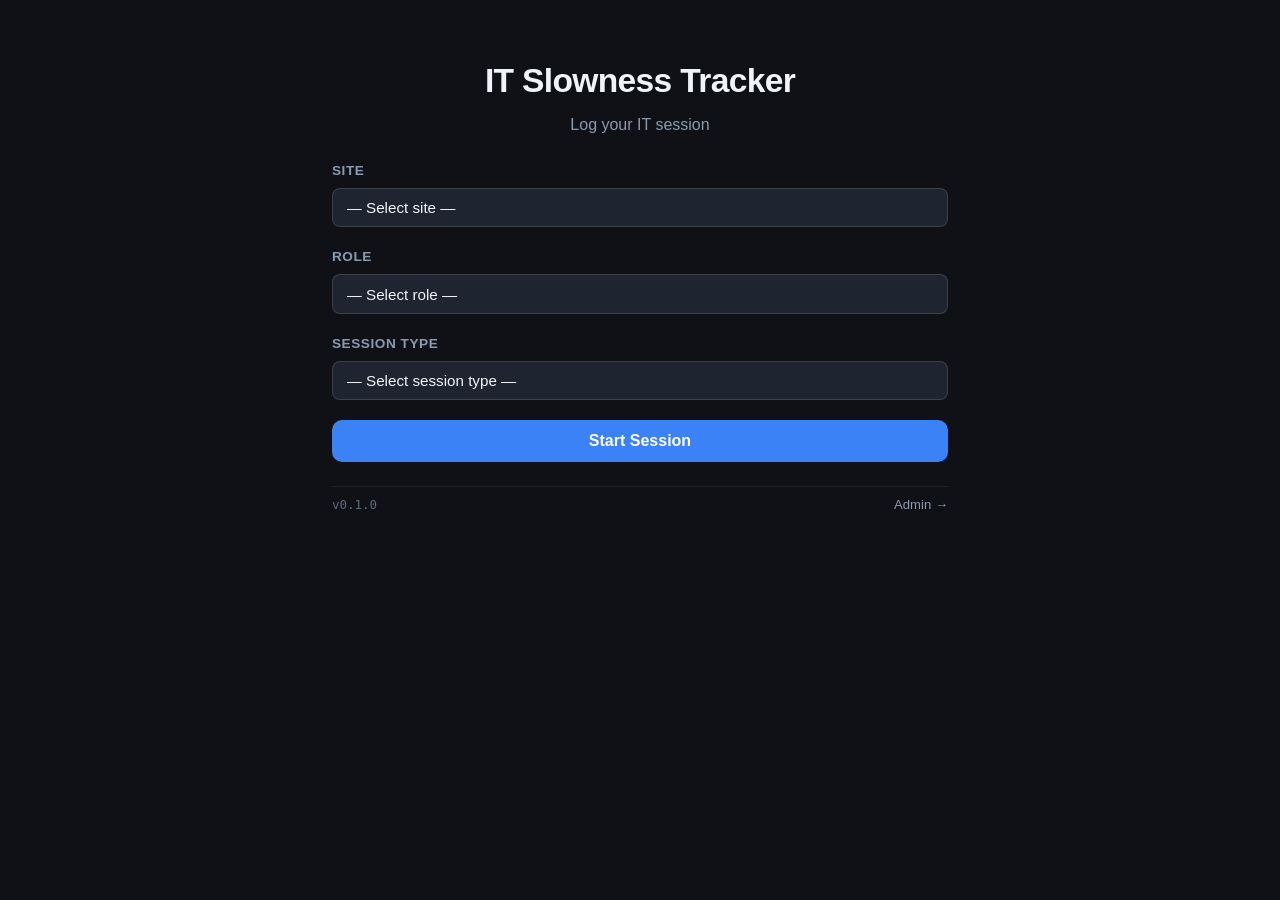
==== index.html @ 5be8dfec "Add IT Slowness Tracker app Copies the full IT Slowness Tracker from medicus-suite (branch claude/pl" ====
<!DOCTYPE html>
<html lang="en">
<head>
  <meta charset="UTF-8">
  <meta name="viewport" content="width=device-width, initial-scale=1.0">
  <title>IT Slowness Tracker</title>
  <meta http-equiv="Content-Security-Policy" content="default-src 'self'; connect-src 'self' https://*.workers.dev https://api.github.com; script-src 'self';">
  <meta name="app-version" content="">
  <link rel="stylesheet" href="app.css">
  <script type="module" src="app.js" defer></script>
</head>
<body data-screen="setup">

  <div id="error-banner" class="error-banner" hidden></div>
  <div id="recovery-banner" class="recovery-banner" hidden>Recovered session from previous page load.</div>

  <!-- ═══════════════════════════════════════════
       SCREEN: SETUP
  ════════════════════════════════════════════ -->
  <section id="screen-setup" class="screen">
    <div class="screen-inner">
      <header class="setup-header">
        <h1>IT Slowness Tracker</h1>
        <p class="subheading">Log your IT session</p>
      </header>

      <form id="form-setup" class="setup-form" novalidate>
        <div class="field-group">
          <label for="sel-site">Site</label>
          <select id="sel-site" required>
            <option value="">— Select site —</option>
          </select>
        </div>

        <div class="field-group">
          <label for="sel-role">Role</label>
          <select id="sel-role" required>
            <option value="">— Select role —</option>
          </select>
        </div>

        <div class="field-group">
          <label for="sel-session-type">Session type</label>
          <select id="sel-session-type" required>
            <option value="">— Select session type —</option>
          </select>
        </div>

        <button type="submit" id="btn-start-session" class="btn btn-primary btn-large">
          Start Session
        </button>
      </form>

      <footer class="setup-footer">
        <span id="version-display" class="version-label"></span>
        <a href="./admin/" class="admin-link">Admin →</a>
      </footer>
    </div>
  </section>

  <!-- ═══════════════════════════════════════════
       SCREEN: ACTIVE
  ════════════════════════════════════════════ -->
  <section id="screen-active" class="screen">
    <div class="screen-inner">

      <div class="active-topbar">
        <span id="info-chip" class="info-chip"></span>
        <button id="btn-edit-session" class="btn btn-ghost btn-small">Edit</button>
      </div>

      <div class="stats-row">
        <span id="stat-incidents" class="stat">0 incidents</span>
        <span class="stat-sep">·</span>
        <span id="stat-total-lost" class="stat">0s lost</span>
      </div>

      <div class="timer-area">
        <button id="btn-toggle-timer" class="idle" type="button">
          <span class="timer-idle-label">▶&nbsp;&nbsp;Press SPACE to start the clock</span>
          <span class="timer-running-label">
            <span id="display-elapsed">00:00.0</span>
            <span class="timer-hint-running">Press SPACE to stop</span>
          </span>
        </button>
        <p class="shortcut-hint">or <kbd>Ctrl</kbd>+<kbd>Shift</kbd>+<kbd>S</kbd></p>
      </div>

      <ol id="incident-list" class="incident-list"></ol>

      <div class="end-session-area">
        <button id="btn-end-session" class="btn btn-warning" type="button" data-hold="true">
          End Session
        </button>
        <p class="hold-hint">Hold for 2 seconds to end</p>
      </div>

    </div>
  </section>

  <!-- ═══════════════════════════════════════════
       SCREEN: SUBMIT
  ════════════════════════════════════════════ -->
  <section id="screen-submit" class="screen">
    <div class="screen-inner">

      <h2 id="submit-heading" class="submit-heading"></h2>

      <div class="table-wrap">
        <table id="incident-table" class="incident-table">
          <thead>
            <tr>
              <th>#</th>
              <th>Time</th>
              <th>Duration</th>
              <th>Note</th>
            </tr>
          </thead>
          <tbody id="incident-table-body"></tbody>
        </table>
      </div>

      <div class="field-group">
        <label for="session-narrative">Additional notes</label>
        <textarea
          id="session-narrative"
          rows="4"
          maxlength="2000"
          placeholder="Optional: anything else? e.g. EMIS labs slow all morning"
        ></textarea>
      </div>

      <button id="btn-submit" class="btn btn-primary btn-large" type="button">
        Submit to central log
      </button>

      <div id="submit-status" class="submit-status" hidden></div>

      <div class="submit-escape-hatch" hidden id="escape-hatch">
        <button id="btn-download-json" class="btn btn-ghost" type="button">
          Download session JSON
        </button>
      </div>

      <button id="btn-new-session" class="btn btn-ghost btn-large" type="button" hidden>
        Start another session
      </button>

    </div>
  </section>

  <!-- ═══════════════════════════════════════════
       NOTE DIALOG
  ════════════════════════════════════════════ -->
  <dialog id="note-dialog" class="note-dialog">
    <form method="dialog" class="note-dialog-inner">
      <h3 class="dialog-title">Add note to incident</h3>
      <textarea
        id="note-input"
        rows="3"
        maxlength="500"
        placeholder="e.g. EMIS froze on patient summary screen"
      ></textarea>
      <div class="dialog-actions">
        <button type="button" id="btn-note-confirm" class="btn btn-primary">Save note</button>
        <button type="button" id="btn-note-cancel" class="btn btn-ghost">Cancel</button>
      </div>
    </form>
  </dialog>

</body>
</html>
---- app.css ----
/* ─── Design tokens ──────────────────────────────────────────────────── */
:root {
  --bg:        #0f1117;
  --bg-elev:   #161b24;
  --bg-mid:    #1e2530;
  --border:    rgba(255,255,255,0.07);
  --border-hi: rgba(255,255,255,0.13);
  --text-1: #f0f4f8;
  --text-2: #c8d3dd;
  --text-3: #8a9bb0;
  --text-4: #5a6a7e;
  --accent:  #3b82f6;
  --red:     #f87171;
  --amber:   #fbbf24;
  --green:   #4ade80;
  --sans:    -apple-system, BlinkMacSystemFont, 'Segoe UI', sans-serif;
  --mono:    'SF Mono', 'Fira Code', 'Cascadia Code', monospace;
}

/* ─── Reset / base ───────────────────────────────────────────────────── */
*, *::before, *::after {
  box-sizing: border-box;
  margin: 0;
  padding: 0;
}

html {
  font-size: 16px;
  background: var(--bg);
  color: var(--text-1);
}

body {
  font-family: var(--sans);
  min-height: 100dvh;
  background: var(--bg);
  color: var(--text-1);
  line-height: 1.5;
}

/* ─── Screen visibility ──────────────────────────────────────────────── */
body[data-screen="setup"] #screen-active,
body[data-screen="setup"] #screen-submit {
  display: none;
}

body[data-screen="active"] #screen-setup,
body[data-screen="active"] #screen-submit {
  display: none;
}

body[data-screen="submit"] #screen-setup,
body[data-screen="submit"] #screen-active {
  display: none;
}

/* ─── Screens ────────────────────────────────────────────────────────── */
.screen {
  min-height: 100dvh;
  overflow-y: auto;
  display: flex;
  flex-direction: column;
}

.screen-inner {
  width: 100%;
  max-width: 680px;
  margin: 0 auto;
  padding: 2rem 1.25rem 3rem;
  display: flex;
  flex-direction: column;
  gap: 1.5rem;
}

/* ─── Banners ────────────────────────────────────────────────────────── */
.error-banner {
  background: color-mix(in srgb, var(--red) 15%, transparent);
  border-bottom: 2px solid var(--red);
  color: var(--red);
  padding: 0.75rem 1.25rem;
  font-size: 0.9rem;
  text-align: center;
}

.recovery-banner {
  background: color-mix(in srgb, var(--amber) 12%, transparent);
  border-bottom: 2px solid var(--amber);
  color: var(--amber);
  padding: 0.75rem 1.25rem;
  font-size: 0.9rem;
  text-align: center;
}

/* ─── Setup screen ───────────────────────────────────────────────────── */
.setup-header {
  text-align: center;
  padding-top: 1rem;
}

.setup-header h1 {
  font-size: 1.75rem;
  font-weight: 700;
  color: var(--text-1);
  letter-spacing: -0.02em;
}

.subheading {
  margin-top: 0.4rem;
  color: var(--text-3);
  font-size: 1rem;
}

.setup-form {
  display: flex;
  flex-direction: column;
  gap: 1.25rem;
}

.field-group {
  display: flex;
  flex-direction: column;
  gap: 0.4rem;
}

.field-group label {
  font-size: 0.85rem;
  font-weight: 600;
  color: var(--text-3);
  text-transform: uppercase;
  letter-spacing: 0.04em;
}

select,
textarea,
input {
  width: 100%;
  background: var(--bg-mid);
  color: var(--text-1);
  border: 1px solid var(--border-hi);
  border-radius: 8px;
  padding: 0.65rem 0.85rem;
  font-family: var(--sans);
  font-size: 0.95rem;
  appearance: none;
  -webkit-appearance: none;
  transition: border-color 0.15s, box-shadow 0.15s;
  outline: none;
}

select {
  background-image: url("data:image/svg+xml,%3Csvg xmlns='http://www.w3.org/2000/svg' width='12' height='8' viewBox='0 0 12 8'%3E%3Cpath d='M1 1l5 5 5-5' stroke='%238a9bb0' stroke-width='1.5' fill='none' stroke-linecap='round' stroke-linejoin='round'/%3E%3C/svg%3E");
  background-repeat: no-repeat;
  background-position: right 0.85rem center;
  padding-right: 2.25rem;
  cursor: pointer;
}

select:focus,
textarea:focus,
input:focus {
  border-color: var(--accent);
  box-shadow: 0 0 0 3px color-mix(in srgb, var(--accent) 20%, transparent);
}

select option {
  background: var(--bg-mid);
  color: var(--text-1);
}

textarea {
  resize: vertical;
  min-height: 90px;
  line-height: 1.55;
}

.setup-footer {
  display: flex;
  align-items: center;
  justify-content: space-between;
  padding-top: 0.5rem;
  border-top: 1px solid var(--border);
}

.version-label {
  font-size: 0.78rem;
  color: var(--text-4);
  font-family: var(--mono);
}

.admin-link {
  font-size: 0.82rem;
  color: var(--text-3);
  text-decoration: none;
  transition: color 0.15s;
}

.admin-link:hover {
  color: var(--accent);
}

/* ─── Buttons ────────────────────────────────────────────────────────── */
.btn {
  display: inline-flex;
  align-items: center;
  justify-content: center;
  gap: 0.4rem;
  border: none;
  border-radius: 8px;
  font-family: var(--sans);
  font-size: 0.9rem;
  font-weight: 600;
  cursor: pointer;
  padding: 0.55rem 1.1rem;
  transition: opacity 0.15s, background 0.15s, transform 0.1s;
  text-decoration: none;
  white-space: nowrap;
}

.btn:active {
  transform: scale(0.97);
}

.btn:disabled {
  opacity: 0.45;
  cursor: not-allowed;
  transform: none;
}

.btn-primary {
  background: var(--accent);
  color: #fff;
}

.btn-primary:hover:not(:disabled) {
  opacity: 0.88;
}

.btn-ghost {
  background: transparent;
  color: var(--text-2);
  border: 1px solid var(--border-hi);
}

.btn-ghost:hover:not(:disabled) {
  background: var(--bg-mid);
  color: var(--text-1);
  border-color: rgba(255,255,255,0.22);
}

.btn-warning {
  background: var(--amber);
  color: #000;
  font-weight: 700;
}

.btn-warning:hover:not(:disabled) {
  opacity: 0.88;
}

.btn-large {
  padding: 0.75rem 1.5rem;
  font-size: 1rem;
  border-radius: 10px;
}

.btn-small {
  padding: 0.3rem 0.7rem;
  font-size: 0.8rem;
  border-radius: 6px;
}

/* ─── Active screen ──────────────────────────────────────────────────── */
.active-topbar {
  display: flex;
  align-items: center;
  justify-content: space-between;
  gap: 0.75rem;
  padding: 0.6rem 0.85rem;
  background: var(--bg-elev);
  border: 1px solid var(--border);
  border-radius: 10px;
}

.info-chip {
  font-size: 0.85rem;
  color: var(--text-2);
  font-weight: 500;
  overflow: hidden;
  text-overflow: ellipsis;
  white-space: nowrap;
}

.stats-row {
  display: flex;
  align-items: center;
  gap: 0.6rem;
  padding: 0.5rem 0.85rem;
  background: var(--bg-mid);
  border-radius: 8px;
}

.stat {
  font-size: 0.9rem;
  font-weight: 600;
  color: var(--text-2);
}

.stat-sep {
  color: var(--text-4);
}

/* ─── Timer button ───────────────────────────────────────────────────── */
@keyframes pulse {
  0%   { transform: scale(1); }
  50%  { transform: scale(1.018); }
  100% { transform: scale(1); }
}

.timer-area {
  display: flex;
  flex-direction: column;
  align-items: center;
  gap: 0.75rem;
}

#btn-toggle-timer {
  width: 100%;
  min-height: 80px;
  font-size: 1.4rem;
  font-weight: 700;
  border-radius: 14px;
  border: none;
  cursor: pointer;
  display: flex;
  flex-direction: column;
  align-items: center;
  justify-content: center;
  gap: 0.3rem;
  transition: background 0.2s, box-shadow 0.2s;
  user-select: none;
  -webkit-user-select: none;
}

#btn-toggle-timer:active {
  transform: scale(0.98);
}

#btn-toggle-timer.idle {
  background: var(--green);
  color: #000;
  box-shadow: 0 4px 24px color-mix(in srgb, var(--green) 25%, transparent);
}

#btn-toggle-timer.idle:hover {
  box-shadow: 0 4px 32px color-mix(in srgb, var(--green) 40%, transparent);
}

#btn-toggle-timer.running {
  background: var(--red);
  color: #fff;
  animation: pulse 1.2s ease-in-out infinite;
  box-shadow: 0 4px 28px color-mix(in srgb, var(--red) 35%, transparent);
}

.timer-idle-label,
.timer-running-label {
  display: none;
  flex-direction: column;
  align-items: center;
  gap: 0.2rem;
}

#btn-toggle-timer.idle .timer-idle-label {
  display: flex;
}

#btn-toggle-timer.running .timer-running-label {
  display: flex;
}

#display-elapsed {
  font-family: var(--mono);
  font-variant-numeric: tabular-nums;
  font-size: 2rem;
  font-weight: 700;
  line-height: 1.1;
}

.timer-hint-running {
  font-size: 0.85rem;
  font-weight: 500;
  opacity: 0.8;
}

.shortcut-hint {
  font-size: 0.8rem;
  color: var(--text-4);
  text-align: center;
}

.shortcut-hint kbd {
  display: inline-block;
  background: var(--bg-mid);
  border: 1px solid var(--border-hi);
  border-radius: 4px;
  padding: 0.05rem 0.35rem;
  font-family: var(--mono);
  font-size: 0.75rem;
  color: var(--text-3);
}

/* ─── Incident list ──────────────────────────────────────────────────── */
.incident-list {
  list-style: none;
  display: flex;
  flex-direction: column;
  gap: 0.6rem;
  padding: 0;
}

.incident-list:empty::after {
  content: 'No incidents recorded yet.';
  display: block;
  text-align: center;
  color: var(--text-4);
  font-size: 0.875rem;
  padding: 1rem 0;
}

.incident-list li {
  background: var(--bg-elev);
  border: 1px solid var(--border);
  border-radius: 10px;
  padding: 0.75rem 1rem;
  display: flex;
  flex-direction: column;
  gap: 0.35rem;
  transition: border-color 0.15s;
}

.incident-list li:hover {
  border-color: var(--border-hi);
}

.incident-meta {
  display: flex;
  align-items: center;
  justify-content: space-between;
  gap: 0.5rem;
  flex-wrap: wrap;
}

.incident-label {
  font-size: 0.9rem;
  font-weight: 600;
  color: var(--text-1);
  font-family: var(--mono);
}

.incident-duration {
  font-size: 0.85rem;
  color: var(--red);
  font-weight: 600;
  font-family: var(--mono);
}

.incident-time {
  font-size: 0.8rem;
  color: var(--text-4);
  font-family: var(--mono);
}

.incident-note {
  font-size: 0.82rem;
  color: var(--text-3);
  font-style: italic;
  overflow: hidden;
  display: -webkit-box;
  -webkit-line-clamp: 2;
  -webkit-box-orient: vertical;
}

/* ─── End session area ───────────────────────────────────────────────── */
.end-session-area {
  display: flex;
  flex-direction: column;
  align-items: center;
  gap: 0.4rem;
  padding-top: 0.5rem;
}

#btn-end-session {
  width: 100%;
  max-width: 320px;
}

.hold-hint {
  font-size: 0.78rem;
  color: var(--text-4);
}

/* ─── Submit screen ──────────────────────────────────────────────────── */
.submit-heading {
  font-size: 1.35rem;
  font-weight: 700;
  color: var(--text-1);
}

.table-wrap {
  overflow-x: auto;
  border-radius: 10px;
  border: 1px solid var(--border);
}

.incident-table {
  width: 100%;
  border-collapse: collapse;
  font-size: 0.875rem;
}

.incident-table th {
  background: var(--bg-mid);
  color: var(--text-3);
  font-size: 0.78rem;
  font-weight: 600;
  text-transform: uppercase;
  letter-spacing: 0.04em;
  padding: 0.65rem 0.85rem;
  text-align: left;
  border-bottom: 1px solid var(--border-hi);
}

.incident-table td {
  padding: 0.65rem 0.85rem;
  color: var(--text-2);
  border-bottom: 1px solid var(--border);
  vertical-align: top;
}

.incident-table tbody tr:last-child td {
  border-bottom: none;
}

.incident-table tbody tr:nth-child(even) td {
  background: color-mix(in srgb, var(--bg-mid) 40%, transparent);
}

.incident-table td:first-child {
  font-family: var(--mono);
  font-size: 0.8rem;
  color: var(--text-4);
  white-space: nowrap;
}

.incident-table td:nth-child(2),
.incident-table td:nth-child(3) {
  font-family: var(--mono);
  white-space: nowrap;
}

.incident-table td:nth-child(3) {
  color: var(--red);
  font-weight: 600;
}

.incident-table td:nth-child(4) {
  font-size: 0.82rem;
  color: var(--text-3);
  max-width: 240px;
}

.submit-status {
  padding: 0.9rem 1rem;
  border-radius: 8px;
  font-size: 0.9rem;
  font-weight: 500;
}

.submit-status.success {
  background: color-mix(in srgb, var(--green) 12%, transparent);
  border: 1px solid color-mix(in srgb, var(--green) 35%, transparent);
  color: var(--green);
}

.submit-status.error {
  background: color-mix(in srgb, var(--red) 12%, transparent);
  border: 1px solid color-mix(in srgb, var(--red) 35%, transparent);
  color: var(--red);
}

.submit-status.queued {
  background: color-mix(in srgb, var(--amber) 12%, transparent);
  border: 1px solid color-mix(in srgb, var(--amber) 35%, transparent);
  color: var(--amber);
}

.submit-escape-hatch {
  display: flex;
  justify-content: center;
}

/* ─── Note dialog ────────────────────────────────────────────────────── */
#note-dialog {
  background: var(--bg-elev);
  border: 1px solid var(--border-hi);
  border-radius: 14px;
  padding: 0;
  color: var(--text-1);
  max-width: 480px;
  width: calc(100vw - 2rem);
  box-shadow: 0 20px 60px rgba(0,0,0,0.5);
}

#note-dialog::backdrop {
  background: rgba(0,0,0,0.65);
  backdrop-filter: blur(2px);
}

.note-dialog-inner {
  padding: 1.5rem;
  display: flex;
  flex-direction: column;
  gap: 1rem;
}

.dialog-title {
  font-size: 1.05rem;
  font-weight: 700;
  color: var(--text-1);
}

.dialog-actions {
  display: flex;
  gap: 0.75rem;
  justify-content: flex-end;
}

/* ─── Utilities ──────────────────────────────────────────────────────── */
[hidden] {
  display: none !important;
}

/* ─── Responsive ─────────────────────────────────────────────────────── */
@media (min-width: 600px) {
  .screen-inner {
    padding: 2.5rem 2rem 4rem;
  }

  .setup-header h1 {
    font-size: 2.1rem;
  }

  #btn-toggle-timer {
    min-height: 96px;
  }
}

@media (max-width: 420px) {
  .active-topbar {
    flex-wrap: wrap;
  }

  #display-elapsed {
    font-size: 1.6rem;
  }

  #btn-toggle-timer {
    font-size: 1.15rem;
  }
}
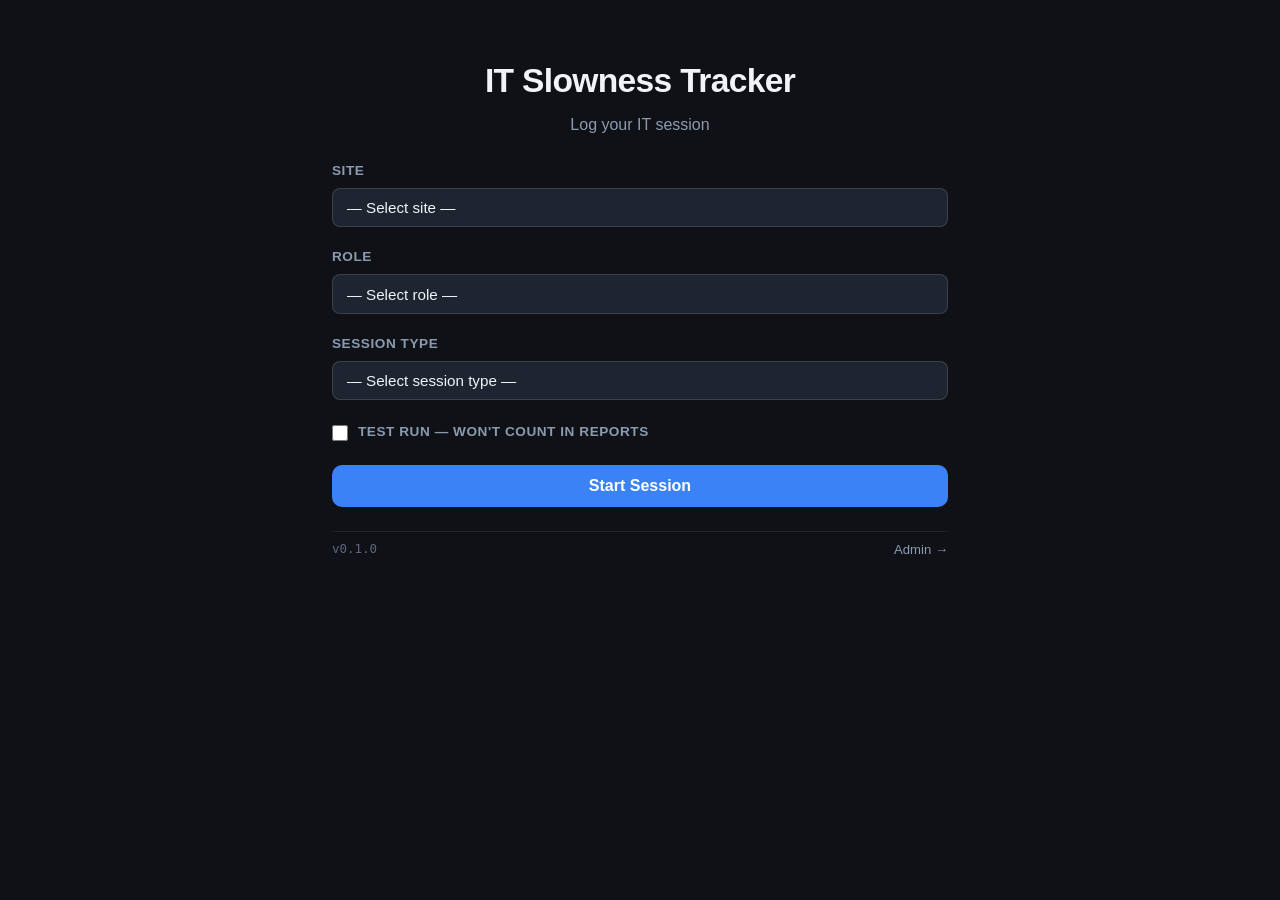
==== commit 433bc43a: "Add sessions viewer, test-run flag, and delete capability - Setup form: "Test run" checkbox marks a " ====
--- a/index.html
+++ b/index.html
@@ -44,6 +44,13 @@
           <select id="sel-session-type" required>
             <option value="">— Select session type —</option>
           </select>
+        </div>
+
+        <div class="field-group field-group--check">
+          <label class="checkbox-label" for="chk-test-run">
+            <input type="checkbox" id="chk-test-run">
+            <span>Test run — won't count in reports</span>
+          </label>
         </div>
 
         <button type="submit" id="btn-start-session" class="btn btn-primary btn-large">
--- a/app.css
+++ b/app.css
@@ -132,7 +132,7 @@
 
 select,
 textarea,
-input {
+input:not([type="checkbox"]) {
   width: 100%;
   background: var(--bg-mid);
   color: var(--text-1);
@@ -145,6 +145,45 @@
   -webkit-appearance: none;
   transition: border-color 0.15s, box-shadow 0.15s;
   outline: none;
+}
+
+.field-group--check {
+  padding: 0.125rem 0;
+}
+
+.checkbox-label {
+  display: flex;
+  align-items: center;
+  gap: 0.625rem;
+  cursor: pointer;
+  color: var(--text-3);
+  font-size: 0.9rem;
+  font-weight: normal;
+  text-transform: none;
+  letter-spacing: 0;
+}
+
+.checkbox-label:hover { color: var(--text-2); }
+
+.checkbox-label input[type="checkbox"] {
+  width: 1rem;
+  height: 1rem;
+  accent-color: var(--amber);
+  cursor: pointer;
+  flex-shrink: 0;
+}
+
+.test-chip {
+  background: rgba(251, 191, 36, 0.15);
+  border: 1px solid rgba(251, 191, 36, 0.3);
+  color: var(--amber);
+  font-size: 0.7rem;
+  font-weight: 700;
+  padding: 0.1em 0.45em;
+  border-radius: 4px;
+  letter-spacing: 0.05em;
+  vertical-align: middle;
+  margin-left: 0.35rem;
 }
 
 select {
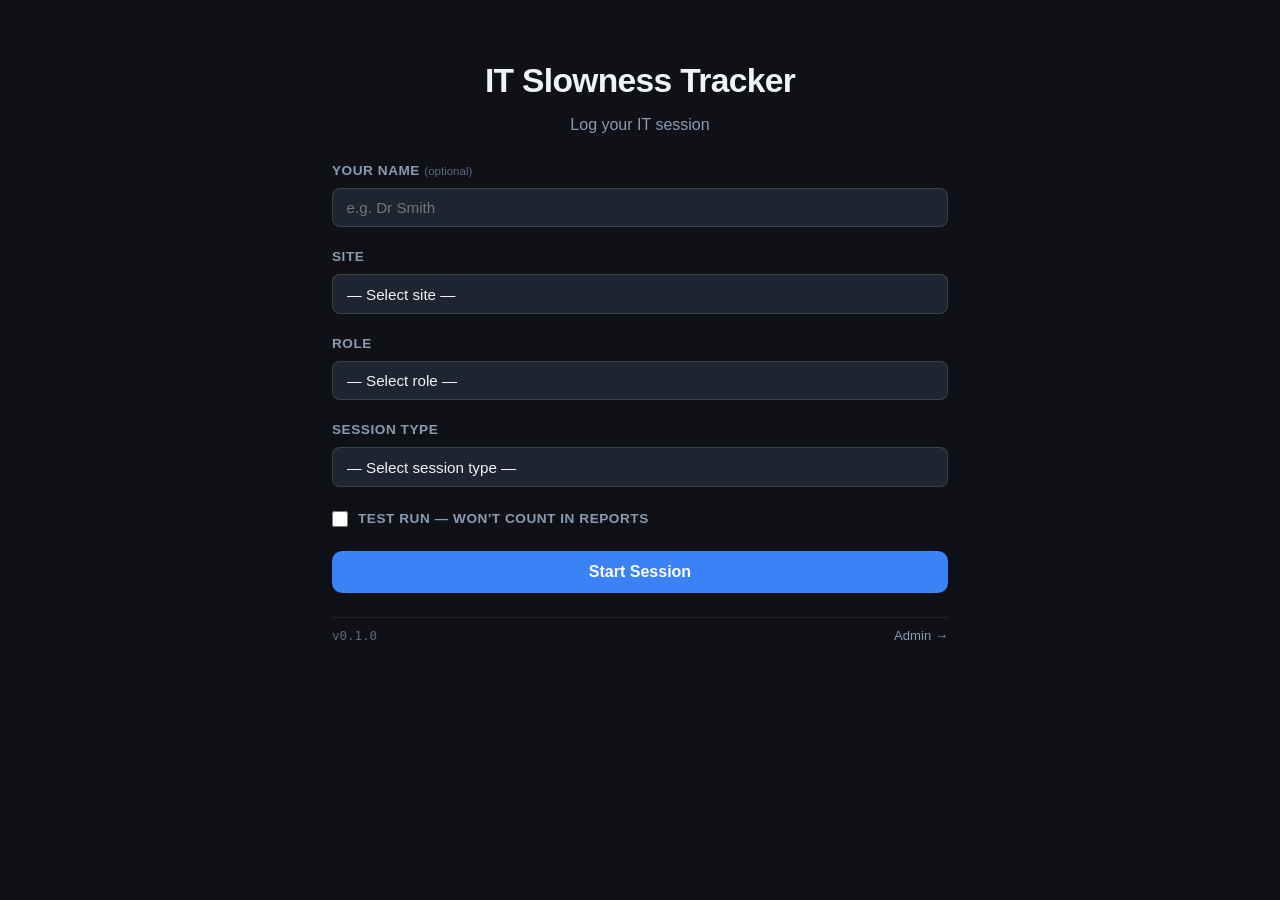
==== commit 134192fe: "UI polish: optional names, delete incidents, visual hold progress, bigger stats - Setup screen: opti" ====
--- a/index.html
+++ b/index.html
@@ -25,6 +25,12 @@
       </header>
 
       <form id="form-setup" class="setup-form" novalidate>
+        <div class="field-group">
+          <label for="inp-name">Your name <span class="optional-label">(optional)</span></label>
+          <input type="text" id="inp-name" maxlength="60" placeholder="e.g. Dr Smith"
+            autocomplete="name" spellcheck="false">
+        </div>
+
         <div class="field-group">
           <label for="sel-site">Site</label>
           <select id="sel-site" required>
@@ -77,9 +83,15 @@
       </div>
 
       <div class="stats-row">
-        <span id="stat-incidents" class="stat">0 incidents</span>
-        <span class="stat-sep">·</span>
-        <span id="stat-total-lost" class="stat">0s lost</span>
+        <div class="stat-block">
+          <span class="stat-num" id="stat-incidents">0</span>
+          <span class="stat-lbl">incidents</span>
+        </div>
+        <div class="stat-divider"></div>
+        <div class="stat-block">
+          <span class="stat-num stat-num--red" id="stat-total-lost">0s</span>
+          <span class="stat-lbl">lost</span>
+        </div>
       </div>
 
       <div class="timer-area">
--- a/app.css
+++ b/app.css
@@ -130,6 +130,14 @@
   letter-spacing: 0.04em;
 }
 
+.optional-label {
+  font-size: 0.72rem;
+  color: var(--text-4);
+  font-weight: 400;
+  text-transform: none;
+  letter-spacing: 0;
+}
+
 select,
 textarea,
 input:not([type="checkbox"]) {
@@ -332,20 +340,45 @@
 .stats-row {
   display: flex;
   align-items: center;
-  gap: 0.6rem;
-  padding: 0.5rem 0.85rem;
-  background: var(--bg-mid);
-  border-radius: 8px;
-}
-
-.stat {
-  font-size: 0.9rem;
+  gap: 0;
+  padding: 0.875rem 1rem;
+  background: var(--bg-elev);
+  border: 1px solid var(--border);
+  border-radius: 12px;
+}
+
+.stat-block {
+  flex: 1;
+  display: flex;
+  flex-direction: column;
+  align-items: center;
+  gap: 0.15rem;
+}
+
+.stat-divider {
+  width: 1px;
+  height: 2.5rem;
+  background: var(--border-hi);
+  flex-shrink: 0;
+}
+
+.stat-num {
+  font-size: 1.9rem;
+  font-weight: 700;
+  font-family: var(--mono);
+  font-variant-numeric: tabular-nums;
+  color: var(--text-1);
+  line-height: 1;
+}
+
+.stat-num--red { color: var(--red); }
+
+.stat-lbl {
+  font-size: 0.7rem;
+  color: var(--text-4);
+  text-transform: uppercase;
+  letter-spacing: 0.07em;
   font-weight: 600;
-  color: var(--text-2);
-}
-
-.stat-sep {
-  color: var(--text-4);
 }
 
 /* ─── Timer button ───────────────────────────────────────────────────── */
@@ -469,6 +502,7 @@
 .incident-list li {
   background: var(--bg-elev);
   border: 1px solid var(--border);
+  border-left: 3px solid var(--red);
   border-radius: 10px;
   padding: 0.75rem 1rem;
   display: flex;
@@ -479,6 +513,22 @@
 
 .incident-list li:hover {
   border-color: var(--border-hi);
+  border-left-color: var(--red);
+}
+
+.btn-delete-incident {
+  color: var(--text-4);
+  border-color: transparent;
+  font-size: 1rem;
+  line-height: 1;
+  padding: 0.15rem 0.4rem;
+  flex-shrink: 0;
+}
+
+.btn-delete-incident:hover:not(:disabled) {
+  color: var(--red);
+  background: color-mix(in srgb, var(--red) 12%, transparent);
+  border-color: transparent;
 }
 
 .incident-meta {
@@ -531,6 +581,25 @@
 #btn-end-session {
   width: 100%;
   max-width: 320px;
+  position: relative;
+  overflow: hidden;
+}
+
+#btn-end-session::before {
+  content: '';
+  position: absolute;
+  inset: 0;
+  background: rgba(0,0,0,0.28);
+  transform: scaleX(0);
+  transform-origin: left center;
+  transition: none;
+  border-radius: inherit;
+  pointer-events: none;
+}
+
+#btn-end-session.holding::before {
+  transform: scaleX(1);
+  transition: transform 2s linear;
 }
 
 .hold-hint {
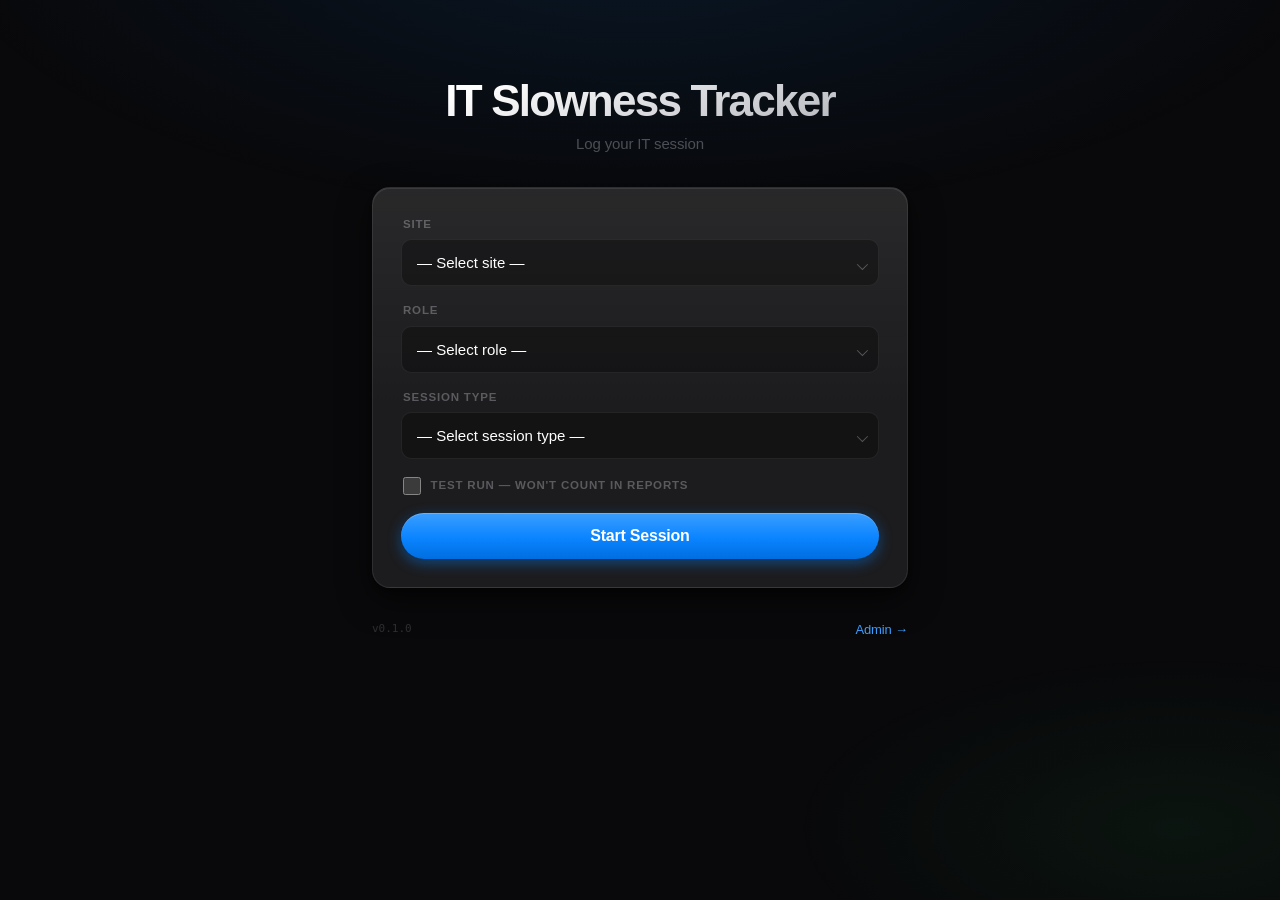
==== commit 34e0457e: "Remove staff name field — governance / UK GDPR compliance Names are personal data. Removing the free" ====
--- a/index.html
+++ b/index.html
@@ -25,12 +25,6 @@
       </header>
 
       <form id="form-setup" class="setup-form" novalidate>
-        <div class="field-group">
-          <label for="inp-name">Your name <span class="optional-label">(optional)</span></label>
-          <input type="text" id="inp-name" maxlength="60" placeholder="e.g. Dr Smith"
-            autocomplete="name" spellcheck="false">
-        </div>
-
         <div class="field-group">
           <label for="sel-site">Site</label>
           <select id="sel-site" required>
--- a/app.css
+++ b/app.css
@@ -1,61 +1,106 @@
-/* ─── Design tokens ──────────────────────────────────────────────────── */
+/* ─── Premium Apple-inspired dark UI ────────────────────────────────────── */
+
+/* ─── Tokens ─────────────────────────────────────────────────────────────── */
 :root {
-  --bg:        #0f1117;
-  --bg-elev:   #161b24;
-  --bg-mid:    #1e2530;
-  --border:    rgba(255,255,255,0.07);
-  --border-hi: rgba(255,255,255,0.13);
-  --text-1: #f0f4f8;
-  --text-2: #c8d3dd;
-  --text-3: #8a9bb0;
-  --text-4: #5a6a7e;
-  --accent:  #3b82f6;
-  --red:     #f87171;
-  --amber:   #fbbf24;
-  --green:   #4ade80;
-  --sans:    -apple-system, BlinkMacSystemFont, 'Segoe UI', sans-serif;
-  --mono:    'SF Mono', 'Fira Code', 'Cascadia Code', monospace;
-}
-
-/* ─── Reset / base ───────────────────────────────────────────────────── */
-*, *::before, *::after {
-  box-sizing: border-box;
-  margin: 0;
-  padding: 0;
-}
+  /* Surfaces */
+  --bg:       #09090b;
+  --bg-1:     #1c1c1e;
+  --bg-2:     #252528;
+  --bg-3:     #2e2e32;
+
+  /* Labels */
+  --label-1: #ffffff;
+  --label-2: rgba(235,235,245,0.60);
+  --label-3: rgba(235,235,245,0.30);
+  --label-4: rgba(235,235,245,0.16);
+
+  /* Separators */
+  --sep:    rgba(255,255,255,0.08);
+  --sep-lo: rgba(255,255,255,0.05);
+
+  /* System colors + tints */
+  --blue:      #0a84ff;
+  --blue-hi:   #3b9eff;
+  --blue-lo:   #006ee0;
+  --red:       #ff453a;
+  --red-hi:    #ff6961;
+  --green:     #30d158;
+  --green-hi:  #3de065;
+  --green-lo:  #25a244;
+  --amber:     #ff9f0a;
+  --amber-hi:  #ffb340;
+
+  /* Typography */
+  --sans: -apple-system, BlinkMacSystemFont, 'Helvetica Neue', Arial, sans-serif;
+  --mono: ui-monospace, 'SF Mono', 'Menlo', 'Monaco', monospace;
+
+  /* Motion */
+  --ease:  cubic-bezier(0.25, 0.46, 0.45, 0.94);
+  --snap:  cubic-bezier(0.16, 1, 0.3, 1);
+  --t:     200ms;
+  --t-sm:  120ms;
+
+  /* Radius */
+  --r-sm: 10px;
+  --r:    13px;
+  --r-lg: 18px;
+  --pill: 9999px;
+
+  color-scheme: dark;
+}
+
+/* ─── Reset ──────────────────────────────────────────────────────────────── */
+*, *::before, *::after { box-sizing: border-box; margin: 0; padding: 0; }
 
 html {
-  font-size: 16px;
   background: var(--bg);
-  color: var(--text-1);
+  color: var(--label-1);
+  -webkit-text-size-adjust: 100%;
 }
 
 body {
   font-family: var(--sans);
+  font-size: 0.9375rem;
+  line-height: 1.47;
   min-height: 100dvh;
   background: var(--bg);
-  color: var(--text-1);
-  line-height: 1.5;
-}
-
-/* ─── Screen visibility ──────────────────────────────────────────────── */
-body[data-screen="setup"] #screen-active,
-body[data-screen="setup"] #screen-submit {
-  display: none;
-}
-
+  color: var(--label-1);
+  -webkit-font-smoothing: antialiased;
+  -moz-osx-font-smoothing: grayscale;
+  overflow-x: hidden;
+}
+
+/* Ambient background glow */
+body::before {
+  content: '';
+  position: fixed;
+  inset: 0;
+  pointer-events: none;
+  z-index: 0;
+  background:
+    radial-gradient(ellipse 85% 50% at 50% -8%,
+      rgba(10,132,255,0.11) 0%,
+      rgba(10,132,255,0.04) 40%,
+      transparent 65%),
+    radial-gradient(ellipse 55% 35% at 92% 92%,
+      rgba(48,209,88,0.06) 0%,
+      transparent 55%);
+}
+
+::selection { background: rgba(10,132,255,0.30); color: #fff; }
+
+/* ─── Screen visibility ──────────────────────────────────────────────────── */
+body[data-screen="setup"]  #screen-active,
+body[data-screen="setup"]  #screen-submit,
 body[data-screen="active"] #screen-setup,
-body[data-screen="active"] #screen-submit {
-  display: none;
-}
-
+body[data-screen="active"] #screen-submit,
 body[data-screen="submit"] #screen-setup,
-body[data-screen="submit"] #screen-active {
-  display: none;
-}
-
-/* ─── Screens ────────────────────────────────────────────────────────── */
+body[data-screen="submit"] #screen-active { display: none; }
+
+/* ─── Screens ────────────────────────────────────────────────────────────── */
 .screen {
+  position: relative;
+  z-index: 1;
   min-height: 100dvh;
   overflow-y: auto;
   display: flex;
@@ -64,58 +109,83 @@
 
 .screen-inner {
   width: 100%;
-  max-width: 680px;
+  max-width: 600px;
   margin: 0 auto;
-  padding: 2rem 1.25rem 3rem;
+  padding: 2rem 1.25rem 4rem;
   display: flex;
   flex-direction: column;
-  gap: 1.5rem;
-}
-
-/* ─── Banners ────────────────────────────────────────────────────────── */
+  gap: 1.375rem;
+}
+
+/* ─── Banners ────────────────────────────────────────────────────────────── */
 .error-banner {
-  background: color-mix(in srgb, var(--red) 15%, transparent);
-  border-bottom: 2px solid var(--red);
-  color: var(--red);
+  position: relative; z-index: 2;
   padding: 0.75rem 1.25rem;
-  font-size: 0.9rem;
-  text-align: center;
+  font-size: 0.875rem; font-weight: 500; text-align: center; letter-spacing: -0.01em;
+  background: linear-gradient(135deg, rgba(255,69,58,0.18), rgba(255,69,58,0.10));
+  border-bottom: 0.5px solid rgba(255,105,97,0.35);
+  color: var(--red-hi);
 }
 
 .recovery-banner {
-  background: color-mix(in srgb, var(--amber) 12%, transparent);
-  border-bottom: 2px solid var(--amber);
-  color: var(--amber);
+  position: relative; z-index: 2;
   padding: 0.75rem 1.25rem;
-  font-size: 0.9rem;
-  text-align: center;
-}
-
-/* ─── Setup screen ───────────────────────────────────────────────────── */
+  font-size: 0.875rem; font-weight: 500; text-align: center; letter-spacing: -0.01em;
+  background: linear-gradient(135deg, rgba(255,159,10,0.16), rgba(255,159,10,0.08));
+  border-bottom: 0.5px solid rgba(255,179,64,0.30);
+  color: var(--amber-hi);
+}
+
+/* ─── Setup header ───────────────────────────────────────────────────────── */
 .setup-header {
   text-align: center;
-  padding-top: 1rem;
+  padding: 1.75rem 0 0.25rem;
 }
 
 .setup-header h1 {
-  font-size: 1.75rem;
+  font-size: 2rem;
   font-weight: 700;
-  color: var(--text-1);
-  letter-spacing: -0.02em;
+  letter-spacing: -0.04em;
+  line-height: 1.15;
+  background: linear-gradient(160deg, #ffffff 20%, rgba(235,235,245,0.72) 100%);
+  -webkit-background-clip: text;
+  -webkit-text-fill-color: transparent;
+  background-clip: text;
 }
 
 .subheading {
   margin-top: 0.4rem;
-  color: var(--text-3);
-  font-size: 1rem;
-}
-
+  color: var(--label-3);
+  font-size: 0.9375rem;
+  letter-spacing: -0.01em;
+}
+
+/* ─── Card mixin — applied to all floating surfaces ──────────────────────── */
+.setup-form,
+.active-topbar,
+.stats-row,
+.table-wrap,
+#note-dialog {
+  border: 1px solid rgba(255,255,255,0.08);
+}
+
+/* ─── Setup form card ────────────────────────────────────────────────────── */
 .setup-form {
+  background:
+    linear-gradient(180deg, rgba(255,255,255,0.055) 0%, transparent 55%),
+    var(--bg-1);
+  border-radius: var(--r-lg);
+  padding: 1.5rem;
   display: flex;
   flex-direction: column;
-  gap: 1.25rem;
-}
-
+  gap: 1rem;
+  box-shadow:
+    inset 0 1px 0 rgba(255,255,255,0.09),
+    0 12px 32px rgba(0,0,0,0.55),
+    0 3px 8px rgba(0,0,0,0.35);
+}
+
+/* ─── Field groups ───────────────────────────────────────────────────────── */
 .field-group {
   display: flex;
   flex-direction: column;
@@ -123,478 +193,471 @@
 }
 
 .field-group label {
-  font-size: 0.85rem;
+  font-size: 0.72rem;
   font-weight: 600;
-  color: var(--text-3);
+  color: var(--label-3);
   text-transform: uppercase;
-  letter-spacing: 0.04em;
+  letter-spacing: 0.07em;
+  padding-left: 0.125rem;
 }
 
 .optional-label {
-  font-size: 0.72rem;
-  color: var(--text-4);
-  font-weight: 400;
-  text-transform: none;
-  letter-spacing: 0;
-}
-
-select,
-textarea,
-input:not([type="checkbox"]) {
+  font-size: 0.68rem; color: var(--label-4);
+  font-weight: 400; text-transform: none; letter-spacing: 0; margin-left: 0.2rem;
+}
+
+/* ─── Inputs ─────────────────────────────────────────────────────────────── */
+input:not([type="checkbox"]),
+textarea {
   width: 100%;
-  background: var(--bg-mid);
-  color: var(--text-1);
-  border: 1px solid var(--border-hi);
-  border-radius: 8px;
-  padding: 0.65rem 0.85rem;
+  background: rgba(0,0,0,0.30);
+  color: var(--label-1);
+  border: 1px solid rgba(255,255,255,0.07);
+  border-radius: var(--r-sm);
+  padding: 0.75rem 0.9375rem;
   font-family: var(--sans);
-  font-size: 0.95rem;
+  font-size: 0.9375rem;
+  line-height: 1.4;
   appearance: none;
   -webkit-appearance: none;
-  transition: border-color 0.15s, box-shadow 0.15s;
   outline: none;
-}
-
-.field-group--check {
-  padding: 0.125rem 0;
-}
+  transition: border-color var(--t-sm) var(--ease), box-shadow var(--t) var(--ease), background var(--t-sm) var(--ease);
+}
+
+input:not([type="checkbox"])::placeholder, textarea::placeholder { color: var(--label-4); }
+
+input:not([type="checkbox"]):hover, textarea:hover {
+  background: rgba(0,0,0,0.38);
+  border-color: rgba(255,255,255,0.12);
+}
+
+input:not([type="checkbox"]):focus, textarea:focus {
+  background: rgba(0,0,0,0.38);
+  border-color: var(--blue);
+  box-shadow: 0 0 0 3px rgba(10,132,255,0.28);
+}
+
+textarea { resize: vertical; min-height: 100px; line-height: 1.55; }
+
+/* ─── Select with CSS chevron ────────────────────────────────────────────── */
+.field-group:has(select) { position: relative; }
+
+.field-group:has(select)::after {
+  content: '';
+  position: absolute;
+  right: 0.9rem;
+  bottom: 1.05rem;
+  width: 8px; height: 8px;
+  border-right: 1.5px solid var(--label-3);
+  border-bottom: 1.5px solid var(--label-3);
+  transform: rotate(45deg) translateY(-2px);
+  pointer-events: none;
+  transition: border-color var(--t-sm) var(--ease);
+}
+
+.field-group:has(select:focus)::after,
+.field-group:has(select:hover)::after { border-color: var(--blue-hi); }
+
+select {
+  width: 100%;
+  background: rgba(0,0,0,0.30);
+  color: var(--label-1);
+  border: 1px solid rgba(255,255,255,0.07);
+  border-radius: var(--r-sm);
+  padding: 0.75rem 2.5rem 0.75rem 0.9375rem;
+  font-family: var(--sans);
+  font-size: 0.9375rem;
+  line-height: 1.4;
+  appearance: none; -webkit-appearance: none;
+  outline: none; cursor: pointer;
+  transition: border-color var(--t-sm) var(--ease), box-shadow var(--t) var(--ease), background var(--t-sm) var(--ease);
+}
+
+select:hover { background: rgba(0,0,0,0.38); border-color: rgba(255,255,255,0.12); }
+
+select:focus {
+  background: rgba(0,0,0,0.38);
+  border-color: var(--blue);
+  box-shadow: 0 0 0 3px rgba(10,132,255,0.28);
+}
+
+select option { background: var(--bg-2); color: var(--label-1); }
+
+/* ─── Checkbox ───────────────────────────────────────────────────────────── */
+.field-group--check { padding: 0.125rem 0; }
 
 .checkbox-label {
-  display: flex;
-  align-items: center;
-  gap: 0.625rem;
-  cursor: pointer;
-  color: var(--text-3);
-  font-size: 0.9rem;
-  font-weight: normal;
-  text-transform: none;
-  letter-spacing: 0;
-}
-
-.checkbox-label:hover { color: var(--text-2); }
+  display: flex; align-items: center; gap: 0.625rem;
+  cursor: pointer; color: var(--label-2);
+  font-size: 0.9375rem; font-weight: 400;
+  text-transform: none; letter-spacing: -0.01em;
+  user-select: none; -webkit-user-select: none;
+  transition: color var(--t-sm) var(--ease);
+}
+
+.checkbox-label:hover { color: var(--label-1); }
 
 .checkbox-label input[type="checkbox"] {
-  width: 1rem;
-  height: 1rem;
-  accent-color: var(--amber);
-  cursor: pointer;
-  flex-shrink: 0;
+  width: 1.1rem; height: 1.1rem;
+  accent-color: var(--amber); cursor: pointer; flex-shrink: 0;
 }
 
 .test-chip {
-  background: rgba(251, 191, 36, 0.15);
-  border: 1px solid rgba(251, 191, 36, 0.3);
-  color: var(--amber);
-  font-size: 0.7rem;
+  display: inline-flex; align-items: center;
+  background: rgba(255,159,10,0.14);
+  border: 1px solid rgba(255,179,64,0.25);
+  color: var(--amber-hi);
+  font-size: 0.625rem; font-weight: 700;
+  padding: 0.15em 0.55em; border-radius: var(--pill);
+  letter-spacing: 0.07em; text-transform: uppercase;
+  vertical-align: middle; margin-left: 0.4rem;
+}
+
+/* ─── Setup footer ───────────────────────────────────────────────────────── */
+.setup-footer {
+  display: flex; align-items: center; justify-content: space-between;
+  padding-top: 0.25rem;
+}
+
+.version-label { font-size: 0.6875rem; color: var(--label-4); font-family: var(--mono); }
+
+.admin-link {
+  font-size: 0.8125rem; color: var(--blue-hi); text-decoration: none;
+  font-weight: 500; letter-spacing: -0.01em;
+  transition: opacity var(--t-sm) var(--ease);
+}
+.admin-link:hover { opacity: 0.7; }
+
+/* ─── Buttons ────────────────────────────────────────────────────────────── */
+.btn {
+  display: inline-flex; align-items: center; justify-content: center;
+  gap: 0.4rem; border: none; border-radius: var(--r-sm);
+  font-family: var(--sans); font-size: 0.9375rem; font-weight: 600;
+  letter-spacing: -0.012em; cursor: pointer;
+  padding: 0.625rem 1.125rem;
+  text-decoration: none; white-space: nowrap;
+  user-select: none; -webkit-user-select: none;
+  -webkit-tap-highlight-color: transparent;
+  transition: opacity var(--t-sm) var(--ease), transform var(--t-sm) var(--ease),
+              box-shadow var(--t) var(--ease), background var(--t-sm) var(--ease);
+}
+
+.btn:focus-visible {
+  outline: none;
+  box-shadow: 0 0 0 3px rgba(10,132,255,0.5);
+}
+
+.btn:active:not(:disabled) { transform: scale(0.964); opacity: 0.84; }
+.btn:disabled { opacity: 0.36; cursor: not-allowed; transform: none; }
+
+/* Primary — blue gradient with glow */
+.btn-primary {
+  background: linear-gradient(180deg, var(--blue-hi) 0%, var(--blue) 55%, var(--blue-lo) 100%);
+  color: #fff;
+  box-shadow:
+    inset 0 1px 0 rgba(255,255,255,0.22),
+    0 4px 14px rgba(10,132,255,0.45),
+    0 1px 3px rgba(0,0,0,0.4);
+}
+
+.btn-primary:hover:not(:disabled) {
+  background: linear-gradient(180deg, #5aabff 0%, var(--blue-hi) 55%, var(--blue) 100%);
+  box-shadow:
+    inset 0 1px 0 rgba(255,255,255,0.28),
+    0 6px 20px rgba(10,132,255,0.60),
+    0 1px 3px rgba(0,0,0,0.4);
+  transform: translateY(-0.5px);
+}
+
+/* Ghost */
+.btn-ghost {
+  background: rgba(255,255,255,0.06);
+  color: var(--label-2);
+  border: 1px solid rgba(255,255,255,0.09);
+  box-shadow: inset 0 1px 0 rgba(255,255,255,0.06);
+}
+
+.btn-ghost:hover:not(:disabled) {
+  background: rgba(255,255,255,0.10);
+  color: var(--label-1);
+  border-color: rgba(255,255,255,0.15);
+  transform: translateY(-0.5px);
+}
+
+/* Warning — amber gradient */
+.btn-warning {
+  background: linear-gradient(180deg, var(--amber-hi) 0%, var(--amber) 55%, #e08a00 100%);
+  color: #1a0c00;
   font-weight: 700;
-  padding: 0.1em 0.45em;
-  border-radius: 4px;
-  letter-spacing: 0.05em;
-  vertical-align: middle;
-  margin-left: 0.35rem;
-}
-
-select {
-  background-image: url("data:image/svg+xml,%3Csvg xmlns='http://www.w3.org/2000/svg' width='12' height='8' viewBox='0 0 12 8'%3E%3Cpath d='M1 1l5 5 5-5' stroke='%238a9bb0' stroke-width='1.5' fill='none' stroke-linecap='round' stroke-linejoin='round'/%3E%3C/svg%3E");
-  background-repeat: no-repeat;
-  background-position: right 0.85rem center;
-  padding-right: 2.25rem;
-  cursor: pointer;
-}
-
-select:focus,
-textarea:focus,
-input:focus {
-  border-color: var(--accent);
-  box-shadow: 0 0 0 3px color-mix(in srgb, var(--accent) 20%, transparent);
-}
-
-select option {
-  background: var(--bg-mid);
-  color: var(--text-1);
-}
-
-textarea {
-  resize: vertical;
-  min-height: 90px;
-  line-height: 1.55;
-}
-
-.setup-footer {
-  display: flex;
-  align-items: center;
-  justify-content: space-between;
-  padding-top: 0.5rem;
-  border-top: 1px solid var(--border);
-}
-
-.version-label {
-  font-size: 0.78rem;
-  color: var(--text-4);
-  font-family: var(--mono);
-}
-
-.admin-link {
-  font-size: 0.82rem;
-  color: var(--text-3);
-  text-decoration: none;
-  transition: color 0.15s;
-}
-
-.admin-link:hover {
-  color: var(--accent);
-}
-
-/* ─── Buttons ────────────────────────────────────────────────────────── */
-.btn {
-  display: inline-flex;
-  align-items: center;
-  justify-content: center;
-  gap: 0.4rem;
-  border: none;
-  border-radius: 8px;
-  font-family: var(--sans);
-  font-size: 0.9rem;
-  font-weight: 600;
-  cursor: pointer;
-  padding: 0.55rem 1.1rem;
-  transition: opacity 0.15s, background 0.15s, transform 0.1s;
-  text-decoration: none;
-  white-space: nowrap;
-}
-
-.btn:active {
-  transform: scale(0.97);
-}
-
-.btn:disabled {
-  opacity: 0.45;
-  cursor: not-allowed;
-  transform: none;
-}
-
-.btn-primary {
-  background: var(--accent);
-  color: #fff;
-}
-
-.btn-primary:hover:not(:disabled) {
-  opacity: 0.88;
-}
-
-.btn-ghost {
-  background: transparent;
-  color: var(--text-2);
-  border: 1px solid var(--border-hi);
-}
-
-.btn-ghost:hover:not(:disabled) {
-  background: var(--bg-mid);
-  color: var(--text-1);
-  border-color: rgba(255,255,255,0.22);
-}
-
-.btn-warning {
-  background: var(--amber);
-  color: #000;
-  font-weight: 700;
+  box-shadow:
+    inset 0 1px 0 rgba(255,255,255,0.24),
+    0 4px 14px rgba(255,159,10,0.40),
+    0 1px 3px rgba(0,0,0,0.4);
 }
 
 .btn-warning:hover:not(:disabled) {
-  opacity: 0.88;
+  box-shadow:
+    inset 0 1px 0 rgba(255,255,255,0.28),
+    0 6px 20px rgba(255,159,10,0.55),
+    0 1px 3px rgba(0,0,0,0.4);
+  transform: translateY(-0.5px);
 }
 
 .btn-large {
-  padding: 0.75rem 1.5rem;
+  padding: 0.875rem 1.75rem;
   font-size: 1rem;
-  border-radius: 10px;
+  border-radius: var(--pill);
+  letter-spacing: -0.014em;
 }
 
 .btn-small {
   padding: 0.3rem 0.7rem;
-  font-size: 0.8rem;
-  border-radius: 6px;
-}
-
-/* ─── Active screen ──────────────────────────────────────────────────── */
+  font-size: 0.8125rem;
+  border-radius: 8px;
+}
+
+/* Full-width CTAs */
+.setup-form > .btn-primary,
+#btn-submit,
+#btn-new-session { width: 100%; }
+
+/* ─── Active topbar ──────────────────────────────────────────────────────── */
 .active-topbar {
-  display: flex;
+  display: flex; align-items: center; justify-content: space-between;
+  gap: 0.75rem;
+  padding: 0.625rem 0.75rem 0.625rem 1rem;
+  background:
+    linear-gradient(180deg, rgba(255,255,255,0.05) 0%, transparent 100%),
+    var(--bg-1);
+  border-radius: var(--r);
+  box-shadow: inset 0 1px 0 rgba(255,255,255,0.08), 0 4px 12px rgba(0,0,0,0.35);
+}
+
+.info-chip {
+  font-size: 0.8125rem; color: var(--label-2); font-weight: 500;
+  letter-spacing: -0.01em; overflow: hidden; text-overflow: ellipsis;
+  white-space: nowrap; display: inline-flex; align-items: center; gap: 0.5rem;
+}
+
+@keyframes pulse-dot {
+  0%, 100% { box-shadow: 0 0 0 0 rgba(48,209,88,0.55), 0 0 8px rgba(48,209,88,0.6); }
+  60%       { box-shadow: 0 0 0 5px rgba(48,209,88,0.0), 0 0 8px rgba(48,209,88,0.6); }
+}
+
+.info-chip::before {
+  content: '';
+  width: 6px; height: 6px; border-radius: 50%; background: var(--green);
+  flex-shrink: 0;
+  animation: pulse-dot 2.4s ease-in-out infinite;
+}
+
+/* ─── Stats ──────────────────────────────────────────────────────────────── */
+.stats-row {
+  display: grid;
+  grid-template-columns: 1fr auto 1fr;
   align-items: center;
-  justify-content: space-between;
-  gap: 0.75rem;
-  padding: 0.6rem 0.85rem;
-  background: var(--bg-elev);
-  border: 1px solid var(--border);
-  border-radius: 10px;
-}
-
-.info-chip {
-  font-size: 0.85rem;
-  color: var(--text-2);
-  font-weight: 500;
-  overflow: hidden;
-  text-overflow: ellipsis;
-  white-space: nowrap;
-}
-
-.stats-row {
-  display: flex;
-  align-items: center;
-  gap: 0;
-  padding: 0.875rem 1rem;
-  background: var(--bg-elev);
-  border: 1px solid var(--border);
-  border-radius: 12px;
-}
-
-.stat-block {
-  flex: 1;
-  display: flex;
-  flex-direction: column;
-  align-items: center;
-  gap: 0.15rem;
-}
+  padding: 1.375rem 0.5rem;
+  background:
+    linear-gradient(180deg, rgba(255,255,255,0.05) 0%, transparent 55%),
+    var(--bg-1);
+  border-radius: var(--r-lg);
+  box-shadow: inset 0 1px 0 rgba(255,255,255,0.09), 0 8px 24px rgba(0,0,0,0.45);
+}
+
+.stat-block { display: flex; flex-direction: column; align-items: center; gap: 0.3rem; }
 
 .stat-divider {
-  width: 1px;
-  height: 2.5rem;
-  background: var(--border-hi);
-  flex-shrink: 0;
+  width: 0.5px; height: 2.75rem;
+  background: linear-gradient(180deg, transparent, rgba(255,255,255,0.12) 50%, transparent);
+  margin: 0 0.5rem;
 }
 
 .stat-num {
-  font-size: 1.9rem;
-  font-weight: 700;
-  font-family: var(--mono);
-  font-variant-numeric: tabular-nums;
-  color: var(--text-1);
-  line-height: 1;
-}
-
-.stat-num--red { color: var(--red); }
+  font-size: 2.75rem; font-weight: 700;
+  font-family: var(--mono); font-variant-numeric: tabular-nums;
+  color: var(--label-1); line-height: 1; letter-spacing: -0.03em;
+}
+
+.stat-num--red {
+  color: var(--red-hi);
+  text-shadow: 0 0 28px rgba(255,69,58,0.45);
+}
 
 .stat-lbl {
-  font-size: 0.7rem;
-  color: var(--text-4);
-  text-transform: uppercase;
-  letter-spacing: 0.07em;
-  font-weight: 600;
-}
-
-/* ─── Timer button ───────────────────────────────────────────────────── */
-@keyframes pulse {
-  0%   { transform: scale(1); }
-  50%  { transform: scale(1.018); }
-  100% { transform: scale(1); }
-}
-
-.timer-area {
-  display: flex;
-  flex-direction: column;
-  align-items: center;
-  gap: 0.75rem;
-}
+  font-size: 0.6875rem; color: var(--label-4);
+  text-transform: uppercase; letter-spacing: 0.08em; font-weight: 600;
+}
+
+/* ─── Timer button ───────────────────────────────────────────────────────── */
+@keyframes breathe {
+  0%, 100% {
+    transform: scale(1.000);
+    box-shadow:
+      0 8px 32px rgba(255,69,58,0.40),
+      0 24px 56px rgba(255,69,58,0.18),
+      inset 0 1px 0 rgba(255,255,255,0.22);
+  }
+  50% {
+    transform: scale(1.018);
+    box-shadow:
+      0 10px 44px rgba(255,69,58,0.60),
+      0 28px 64px rgba(255,69,58,0.28),
+      inset 0 1px 0 rgba(255,255,255,0.22);
+  }
+}
+
+.timer-area { display: flex; flex-direction: column; align-items: center; gap: 0.75rem; }
 
 #btn-toggle-timer {
-  width: 100%;
-  min-height: 80px;
-  font-size: 1.4rem;
-  font-weight: 700;
-  border-radius: 14px;
-  border: none;
-  cursor: pointer;
-  display: flex;
-  flex-direction: column;
-  align-items: center;
-  justify-content: center;
-  gap: 0.3rem;
-  transition: background 0.2s, box-shadow 0.2s;
-  user-select: none;
-  -webkit-user-select: none;
-}
-
-#btn-toggle-timer:active {
-  transform: scale(0.98);
-}
-
+  width: 100%; min-height: 120px; border: none; border-radius: var(--pill);
+  cursor: pointer; display: flex; flex-direction: column;
+  align-items: center; justify-content: center;
+  gap: 0.25rem; padding: 1.5rem 2rem;
+  font-family: var(--sans); font-weight: 600; font-size: 1.125rem;
+  letter-spacing: -0.016em;
+  user-select: none; -webkit-user-select: none; -webkit-tap-highlight-color: transparent;
+  transition: background var(--t) var(--ease), box-shadow var(--t) var(--ease), transform var(--t-sm) var(--ease);
+}
+
+#btn-toggle-timer:active { transform: scale(0.975); }
+
+/* Idle — rich green gradient */
 #btn-toggle-timer.idle {
-  background: var(--green);
-  color: #000;
-  box-shadow: 0 4px 24px color-mix(in srgb, var(--green) 25%, transparent);
+  background: linear-gradient(160deg, var(--green-hi) 0%, var(--green) 55%, var(--green-lo) 100%);
+  color: #022c11;
+  box-shadow:
+    0 8px 28px rgba(48,209,88,0.45),
+    0 20px 52px rgba(48,209,88,0.20),
+    inset 0 1px 0 rgba(255,255,255,0.30);
 }
 
 #btn-toggle-timer.idle:hover {
-  box-shadow: 0 4px 32px color-mix(in srgb, var(--green) 40%, transparent);
-}
-
+  box-shadow:
+    0 10px 36px rgba(48,209,88,0.60),
+    0 24px 60px rgba(48,209,88,0.28),
+    inset 0 1px 0 rgba(255,255,255,0.35);
+  transform: translateY(-1px);
+}
+
+/* Running — red with breathe glow */
 #btn-toggle-timer.running {
-  background: var(--red);
+  background: linear-gradient(160deg, var(--red-hi) 0%, var(--red) 55%, #cc2e24 100%);
   color: #fff;
-  animation: pulse 1.2s ease-in-out infinite;
-  box-shadow: 0 4px 28px color-mix(in srgb, var(--red) 35%, transparent);
-}
-
-.timer-idle-label,
-.timer-running-label {
-  display: none;
-  flex-direction: column;
-  align-items: center;
-  gap: 0.2rem;
-}
-
-#btn-toggle-timer.idle .timer-idle-label {
-  display: flex;
-}
-
-#btn-toggle-timer.running .timer-running-label {
-  display: flex;
-}
+  animation: breathe 2.2s ease-in-out infinite;
+}
+
+.timer-idle-label, .timer-running-label {
+  display: none; flex-direction: column; align-items: center; gap: 0.2rem;
+}
+
+#btn-toggle-timer.idle    .timer-idle-label    { display: flex; }
+#btn-toggle-timer.running .timer-running-label { display: flex; }
 
 #display-elapsed {
-  font-family: var(--mono);
-  font-variant-numeric: tabular-nums;
-  font-size: 2rem;
-  font-weight: 700;
-  line-height: 1.1;
+  font-family: var(--mono); font-variant-numeric: tabular-nums;
+  font-size: 2.75rem; font-weight: 700; line-height: 1; letter-spacing: -0.03em;
 }
 
 .timer-hint-running {
-  font-size: 0.85rem;
-  font-weight: 500;
-  opacity: 0.8;
-}
-
-.shortcut-hint {
-  font-size: 0.8rem;
-  color: var(--text-4);
-  text-align: center;
-}
+  font-size: 0.72rem; font-weight: 600; opacity: 0.78;
+  text-transform: uppercase; letter-spacing: 0.06em;
+}
+
+.shortcut-hint { font-size: 0.75rem; color: var(--label-4); text-align: center; letter-spacing: -0.005em; }
 
 .shortcut-hint kbd {
   display: inline-block;
-  background: var(--bg-mid);
-  border: 1px solid var(--border-hi);
-  border-radius: 4px;
-  padding: 0.05rem 0.35rem;
-  font-family: var(--mono);
-  font-size: 0.75rem;
-  color: var(--text-3);
-}
-
-/* ─── Incident list ──────────────────────────────────────────────────── */
+  background: rgba(255,255,255,0.07);
+  border: 1px solid rgba(255,255,255,0.10);
+  border-radius: 5px;
+  padding: 0.1rem 0.4rem;
+  font-family: var(--mono); font-size: 0.6875rem; color: var(--label-3);
+  margin: 0 0.05rem;
+  box-shadow: inset 0 1px 0 rgba(255,255,255,0.06);
+}
+
+/* ─── Incident list ──────────────────────────────────────────────────────── */
 .incident-list {
-  list-style: none;
-  display: flex;
-  flex-direction: column;
-  gap: 0.6rem;
-  padding: 0;
+  list-style: none; padding: 0;
+  display: flex; flex-direction: column; gap: 0;
+  background:
+    linear-gradient(180deg, rgba(255,255,255,0.04) 0%, transparent 40%),
+    var(--bg-1);
+  border: 1px solid rgba(255,255,255,0.08);
+  border-radius: var(--r);
+  overflow: hidden;
+  box-shadow: inset 0 1px 0 rgba(255,255,255,0.07), 0 4px 14px rgba(0,0,0,0.35);
+}
+
+.incident-list:empty {
+  background: rgba(255,255,255,0.025);
+  border-color: rgba(255,255,255,0.05);
+  box-shadow: none;
 }
 
 .incident-list:empty::after {
-  content: 'No incidents recorded yet.';
-  display: block;
-  text-align: center;
-  color: var(--text-4);
-  font-size: 0.875rem;
-  padding: 1rem 0;
+  content: 'No incidents yet';
+  display: block; text-align: center;
+  color: var(--label-4); font-size: 0.875rem;
+  letter-spacing: -0.01em; padding: 2rem 0;
 }
 
 .incident-list li {
-  background: var(--bg-elev);
-  border: 1px solid var(--border);
-  border-left: 3px solid var(--red);
-  border-radius: 10px;
+  background: transparent;
+  border-top: 0.5px solid var(--sep-lo);
+  border-radius: 0;
   padding: 0.75rem 1rem;
-  display: flex;
-  flex-direction: column;
-  gap: 0.35rem;
-  transition: border-color 0.15s;
-}
-
-.incident-list li:hover {
-  border-color: var(--border-hi);
-  border-left-color: var(--red);
-}
+  display: flex; flex-direction: column; gap: 0.25rem;
+  transition: background var(--t-sm) var(--ease);
+}
+
+.incident-list li:first-child { border-top: none; }
+.incident-list li:hover { background: rgba(255,255,255,0.035); }
 
 .btn-delete-incident {
-  color: var(--text-4);
-  border-color: transparent;
-  font-size: 1rem;
-  line-height: 1;
-  padding: 0.15rem 0.4rem;
-  flex-shrink: 0;
+  color: var(--label-4); background: transparent; border: none;
+  font-size: 1rem; line-height: 1; padding: 0.2rem 0.45rem;
+  flex-shrink: 0; border-radius: 6px; box-shadow: none;
+  transition: color var(--t-sm) var(--ease), background var(--t-sm) var(--ease);
 }
 
 .btn-delete-incident:hover:not(:disabled) {
-  color: var(--red);
-  background: color-mix(in srgb, var(--red) 12%, transparent);
-  border-color: transparent;
+  color: var(--red-hi); background: rgba(255,69,58,0.14);
+  box-shadow: none; transform: none;
 }
 
 .incident-meta {
-  display: flex;
-  align-items: center;
-  justify-content: space-between;
-  gap: 0.5rem;
-  flex-wrap: wrap;
-}
-
-.incident-label {
-  font-size: 0.9rem;
-  font-weight: 600;
-  color: var(--text-1);
-  font-family: var(--mono);
-}
-
-.incident-duration {
-  font-size: 0.85rem;
-  color: var(--red);
-  font-weight: 600;
-  font-family: var(--mono);
-}
-
-.incident-time {
-  font-size: 0.8rem;
-  color: var(--text-4);
-  font-family: var(--mono);
-}
+  display: flex; align-items: center; justify-content: space-between;
+  gap: 0.5rem; flex-wrap: wrap;
+}
+
+.incident-label   { font-size: 0.875rem; font-weight: 600; color: var(--label-1); font-family: var(--mono); letter-spacing: -0.01em; }
+.incident-duration { font-size: 0.8125rem; font-weight: 700; color: var(--red-hi); font-family: var(--mono); }
+.incident-time    { font-size: 0.75rem; color: var(--label-4); font-family: var(--mono); }
 
 .incident-note {
-  font-size: 0.82rem;
-  color: var(--text-3);
-  font-style: italic;
-  overflow: hidden;
-  display: -webkit-box;
-  -webkit-line-clamp: 2;
-  -webkit-box-orient: vertical;
-}
-
-/* ─── End session area ───────────────────────────────────────────────── */
+  font-size: 0.8125rem; color: var(--label-3); font-style: italic;
+  overflow: hidden; display: -webkit-box;
+  -webkit-line-clamp: 2; -webkit-box-orient: vertical; line-height: 1.4;
+}
+
+/* ─── End session ────────────────────────────────────────────────────────── */
 .end-session-area {
-  display: flex;
-  flex-direction: column;
-  align-items: center;
-  gap: 0.4rem;
-  padding-top: 0.5rem;
+  display: flex; flex-direction: column; align-items: center;
+  gap: 0.5rem; padding-top: 0.25rem;
 }
 
 #btn-end-session {
-  width: 100%;
-  max-width: 320px;
-  position: relative;
-  overflow: hidden;
+  width: 100%; max-width: 320px;
+  position: relative; overflow: hidden;
 }
 
 #btn-end-session::before {
   content: '';
-  position: absolute;
-  inset: 0;
+  position: absolute; inset: 0;
   background: rgba(0,0,0,0.28);
-  transform: scaleX(0);
-  transform-origin: left center;
-  transition: none;
-  border-radius: inherit;
-  pointer-events: none;
+  transform: scaleX(0); transform-origin: left center;
+  transition: none; border-radius: inherit; pointer-events: none;
 }
 
 #btn-end-session.holding::before {
@@ -602,177 +665,130 @@
   transition: transform 2s linear;
 }
 
-.hold-hint {
-  font-size: 0.78rem;
-  color: var(--text-4);
-}
-
-/* ─── Submit screen ──────────────────────────────────────────────────── */
+.hold-hint { font-size: 0.72rem; color: var(--label-4); letter-spacing: -0.005em; }
+
+/* ─── Submit screen ──────────────────────────────────────────────────────── */
 .submit-heading {
-  font-size: 1.35rem;
-  font-weight: 700;
-  color: var(--text-1);
+  font-size: 1.5rem; font-weight: 700;
+  letter-spacing: -0.035em; line-height: 1.2;
+  background: linear-gradient(150deg, #fff 20%, rgba(235,235,245,0.72) 100%);
+  -webkit-background-clip: text; -webkit-text-fill-color: transparent; background-clip: text;
 }
 
 .table-wrap {
-  overflow-x: auto;
-  border-radius: 10px;
-  border: 1px solid var(--border);
-}
-
-.incident-table {
-  width: 100%;
-  border-collapse: collapse;
-  font-size: 0.875rem;
-}
+  overflow-x: auto; border-radius: var(--r);
+  background:
+    linear-gradient(180deg, rgba(255,255,255,0.04) 0%, transparent 40%),
+    var(--bg-1);
+  box-shadow: inset 0 1px 0 rgba(255,255,255,0.07), 0 4px 14px rgba(0,0,0,0.35);
+}
+
+.incident-table { width: 100%; border-collapse: collapse; font-size: 0.875rem; }
 
 .incident-table th {
-  background: var(--bg-mid);
-  color: var(--text-3);
-  font-size: 0.78rem;
-  font-weight: 600;
-  text-transform: uppercase;
-  letter-spacing: 0.04em;
-  padding: 0.65rem 0.85rem;
-  text-align: left;
-  border-bottom: 1px solid var(--border-hi);
+  background: rgba(255,255,255,0.03);
+  color: var(--label-3); font-size: 0.6875rem; font-weight: 600;
+  text-transform: uppercase; letter-spacing: 0.07em;
+  padding: 0.6875rem 0.9375rem; text-align: left;
+  border-bottom: 0.5px solid var(--sep);
 }
 
 .incident-table td {
-  padding: 0.65rem 0.85rem;
-  color: var(--text-2);
-  border-bottom: 1px solid var(--border);
-  vertical-align: top;
-}
-
-.incident-table tbody tr:last-child td {
-  border-bottom: none;
-}
-
-.incident-table tbody tr:nth-child(even) td {
-  background: color-mix(in srgb, var(--bg-mid) 40%, transparent);
-}
-
-.incident-table td:first-child {
-  font-family: var(--mono);
-  font-size: 0.8rem;
-  color: var(--text-4);
-  white-space: nowrap;
-}
-
-.incident-table td:nth-child(2),
-.incident-table td:nth-child(3) {
-  font-family: var(--mono);
-  white-space: nowrap;
-}
-
-.incident-table td:nth-child(3) {
-  color: var(--red);
-  font-weight: 600;
-}
-
-.incident-table td:nth-child(4) {
-  font-size: 0.82rem;
-  color: var(--text-3);
-  max-width: 240px;
-}
-
+  padding: 0.6875rem 0.9375rem; color: var(--label-2);
+  border-bottom: 0.5px solid var(--sep-lo); vertical-align: top;
+}
+
+.incident-table tbody tr:last-child td { border-bottom: none; }
+.incident-table tbody tr:hover td { background: rgba(10,132,255,0.05); }
+
+.incident-table td:first-child { font-family: var(--mono); font-size: 0.8125rem; color: var(--label-4); white-space: nowrap; }
+.incident-table td:nth-child(2), .incident-table td:nth-child(3) { font-family: var(--mono); font-variant-numeric: tabular-nums; white-space: nowrap; }
+.incident-table td:nth-child(3) { color: var(--red-hi); font-weight: 600; }
+.incident-table td:nth-child(4) { font-size: 0.8125rem; color: var(--label-3); max-width: 260px; }
+
+/* ─── Submit status ──────────────────────────────────────────────────────── */
 .submit-status {
-  padding: 0.9rem 1rem;
-  border-radius: 8px;
-  font-size: 0.9rem;
-  font-weight: 500;
+  padding: 0.9375rem 1rem; border-radius: var(--r-sm);
+  font-size: 0.875rem; font-weight: 500; letter-spacing: -0.01em;
+  border: 1px solid transparent;
 }
 
 .submit-status.success {
-  background: color-mix(in srgb, var(--green) 12%, transparent);
-  border: 1px solid color-mix(in srgb, var(--green) 35%, transparent);
-  color: var(--green);
-}
-
+  background: linear-gradient(135deg, rgba(48,209,88,0.14), rgba(48,209,88,0.07));
+  border-color: rgba(61,224,101,0.25); color: var(--green-hi);
+}
 .submit-status.error {
-  background: color-mix(in srgb, var(--red) 12%, transparent);
-  border: 1px solid color-mix(in srgb, var(--red) 35%, transparent);
-  color: var(--red);
-}
-
+  background: linear-gradient(135deg, rgba(255,69,58,0.14), rgba(255,69,58,0.07));
+  border-color: rgba(255,105,97,0.25); color: var(--red-hi);
+}
 .submit-status.queued {
-  background: color-mix(in srgb, var(--amber) 12%, transparent);
-  border: 1px solid color-mix(in srgb, var(--amber) 35%, transparent);
-  color: var(--amber);
-}
-
-.submit-escape-hatch {
-  display: flex;
-  justify-content: center;
-}
-
-/* ─── Note dialog ────────────────────────────────────────────────────── */
+  background: linear-gradient(135deg, rgba(255,159,10,0.14), rgba(255,159,10,0.07));
+  border-color: rgba(255,179,64,0.25); color: var(--amber-hi);
+}
+
+.submit-escape-hatch { display: flex; justify-content: center; }
+
+/* ─── Note dialog ────────────────────────────────────────────────────────── */
 #note-dialog {
-  background: var(--bg-elev);
-  border: 1px solid var(--border-hi);
-  border-radius: 14px;
-  padding: 0;
-  color: var(--text-1);
-  max-width: 480px;
-  width: calc(100vw - 2rem);
-  box-shadow: 0 20px 60px rgba(0,0,0,0.5);
+  background:
+    linear-gradient(180deg, rgba(255,255,255,0.06) 0%, transparent 40%),
+    var(--bg-1);
+  border-radius: var(--r-lg); padding: 0; color: var(--label-1);
+  max-width: 480px; width: calc(100vw - 2rem);
+  box-shadow:
+    inset 0 1px 0 rgba(255,255,255,0.09),
+    0 32px 72px rgba(0,0,0,0.65),
+    0 8px 20px rgba(0,0,0,0.45);
 }
 
 #note-dialog::backdrop {
   background: rgba(0,0,0,0.65);
-  backdrop-filter: blur(2px);
-}
-
-.note-dialog-inner {
-  padding: 1.5rem;
-  display: flex;
-  flex-direction: column;
-  gap: 1rem;
-}
-
-.dialog-title {
-  font-size: 1.05rem;
-  font-weight: 700;
-  color: var(--text-1);
-}
-
-.dialog-actions {
-  display: flex;
-  gap: 0.75rem;
-  justify-content: flex-end;
-}
-
-/* ─── Utilities ──────────────────────────────────────────────────────── */
-[hidden] {
-  display: none !important;
-}
-
-/* ─── Responsive ─────────────────────────────────────────────────────── */
-@media (min-width: 600px) {
-  .screen-inner {
-    padding: 2.5rem 2rem 4rem;
+  backdrop-filter: blur(12px);
+  -webkit-backdrop-filter: blur(12px);
+}
+
+.note-dialog-inner { padding: 1.5rem; display: flex; flex-direction: column; gap: 1rem; }
+
+.dialog-title { font-size: 1.0625rem; font-weight: 700; color: var(--label-1); letter-spacing: -0.022em; }
+
+.dialog-actions { display: flex; gap: 0.625rem; justify-content: flex-end; }
+
+/* ─── Utilities ──────────────────────────────────────────────────────────── */
+[hidden] { display: none !important; }
+
+*::-webkit-scrollbar { width: 8px; height: 8px; }
+*::-webkit-scrollbar-track { background: transparent; }
+*::-webkit-scrollbar-thumb {
+  background: rgba(255,255,255,0.10); border-radius: var(--pill);
+  border: 2px solid transparent; background-clip: padding-box;
+}
+*::-webkit-scrollbar-thumb:hover {
+  background: rgba(255,255,255,0.18); background-clip: padding-box; border: 2px solid transparent;
+}
+
+@media (prefers-reduced-motion: reduce) {
+  *, *::before, *::after {
+    animation-duration: 0.001ms !important;
+    animation-iteration-count: 1 !important;
+    transition-duration: 0.001ms !important;
   }
-
-  .setup-header h1 {
-    font-size: 2.1rem;
-  }
-
-  #btn-toggle-timer {
-    min-height: 96px;
-  }
+}
+
+/* ─── Responsive ─────────────────────────────────────────────────────────── */
+@media (min-width: 640px) {
+  .screen-inner    { padding: 3rem 2rem 5rem; gap: 1.75rem; }
+  .setup-header h1 { font-size: 2.75rem; }
+  #btn-toggle-timer { min-height: 132px; font-size: 1.25rem; }
+  #display-elapsed  { font-size: 3.25rem; }
+  .stat-num         { font-size: 3rem; }
+  .setup-form       { padding: 1.75rem; }
 }
 
 @media (max-width: 420px) {
-  .active-topbar {
-    flex-wrap: wrap;
-  }
-
-  #display-elapsed {
-    font-size: 1.6rem;
-  }
-
-  #btn-toggle-timer {
-    font-size: 1.15rem;
-  }
-}
+  .screen-inner     { padding: 1.5rem 1rem 3.5rem; }
+  .setup-header h1  { font-size: 1.75rem; }
+  .stat-num         { font-size: 2.125rem; }
+  #display-elapsed  { font-size: 2.25rem; }
+  #btn-toggle-timer { min-height: 104px; font-size: 1rem; }
+  .active-topbar    { flex-wrap: wrap; }
+}
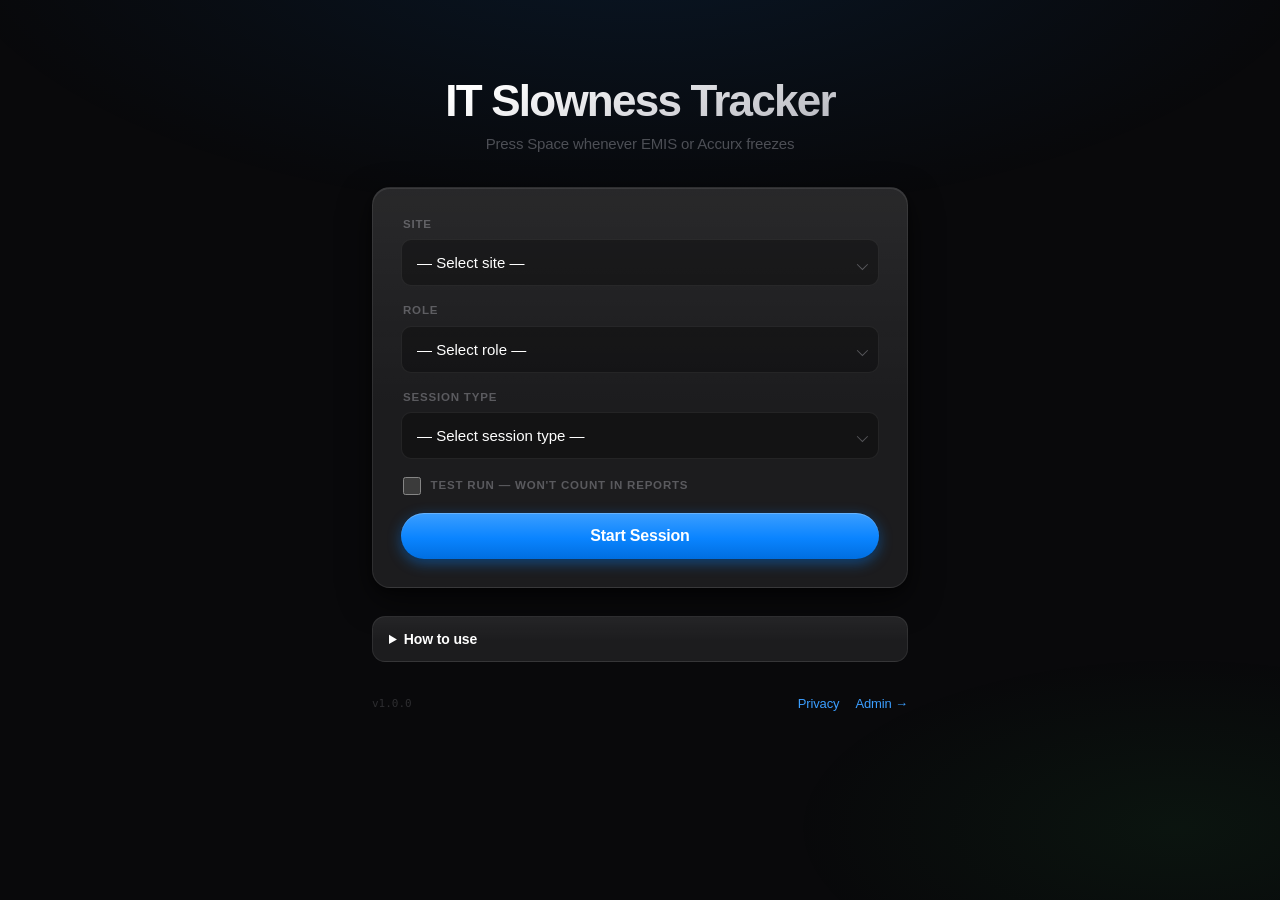
==== commit 0268aefe: "Ship 1.0 release readiness: fix session-edit wipe, PII, and docs The staff timer was usable but not " ====
--- a/index.html
+++ b/index.html
@@ -4,15 +4,24 @@
   <meta charset="UTF-8">
   <meta name="viewport" content="width=device-width, initial-scale=1.0">
   <title>IT Slowness Tracker</title>
-  <meta http-equiv="Content-Security-Policy" content="default-src 'self'; connect-src 'self' https://*.workers.dev https://api.github.com; script-src 'self';">
+  <meta name="description" content="Log time lost to EMIS and Accurx freezes during a working session.">
+  <meta name="theme-color" content="#09090b">
+  <meta name="apple-mobile-web-app-capable" content="yes">
+  <meta name="apple-mobile-web-app-title" content="IT Slowness">
+  <meta http-equiv="Content-Security-Policy" content="default-src 'self'; connect-src 'self' https://*.workers.dev https://api.github.com; script-src 'self'; img-src 'self' data:;">
   <meta name="app-version" content="">
+  <link rel="icon" href="favicon.svg" type="image/svg+xml">
+  <link rel="manifest" href="manifest.webmanifest">
   <link rel="stylesheet" href="app.css">
   <script type="module" src="app.js" defer></script>
 </head>
 <body data-screen="setup">
 
-  <div id="error-banner" class="error-banner" hidden></div>
-  <div id="recovery-banner" class="recovery-banner" hidden>Recovered session from previous page load.</div>
+  <div id="error-banner" class="error-banner" role="alert" hidden></div>
+  <div id="recovery-banner" class="recovery-banner" role="status" hidden>
+    <span>Recovered session from previous page load.</span>
+    <button type="button" id="btn-discard-recovery" class="btn btn-ghost btn-small">Discard</button>
+  </div>
 
   <!-- ═══════════════════════════════════════════
        SCREEN: SETUP
@@ -21,7 +30,7 @@
     <div class="screen-inner">
       <header class="setup-header">
         <h1>IT Slowness Tracker</h1>
-        <p class="subheading">Log your IT session</p>
+        <p class="subheading">Press Space whenever EMIS or Accurx freezes</p>
       </header>
 
       <form id="form-setup" class="setup-form" novalidate>
@@ -58,9 +67,25 @@
         </button>
       </form>
 
+      <details class="howto">
+        <summary>How to use</summary>
+        <ol>
+          <li>Select your site, role, and session type, then start.</li>
+          <li>Press <kbd>Space</kbd> (or tap the green button) when a system freezes.</li>
+          <li>Press <kbd>Space</kbd> again when it recovers. Add an optional note.</li>
+          <li>Hold <strong>End Session</strong> for 2 seconds, review, and submit.</li>
+        </ol>
+        <p>Do not enter patient names or NHS numbers. <a href="./privacy.html">Privacy notice</a>.</p>
+      </details>
+
+      <p id="queue-hint" class="queue-hint" hidden></p>
+
       <footer class="setup-footer">
         <span id="version-display" class="version-label"></span>
-        <a href="./admin/" class="admin-link">Admin →</a>
+        <span class="footer-links">
+          <a href="./privacy.html" class="admin-link">Privacy</a>
+          <a href="./admin/" class="admin-link">Admin →</a>
+        </span>
       </footer>
     </div>
   </section>
@@ -89,10 +114,10 @@
       </div>
 
       <div class="timer-area">
-        <button id="btn-toggle-timer" class="idle" type="button">
+        <button id="btn-toggle-timer" class="idle" type="button" aria-pressed="false" aria-label="Start slowness timer">
           <span class="timer-idle-label">▶&nbsp;&nbsp;Press SPACE to start the clock</span>
           <span class="timer-running-label">
-            <span id="display-elapsed">00:00.0</span>
+            <span id="display-elapsed" aria-hidden="true">00:00.0</span>
             <span class="timer-hint-running">Press SPACE to stop</span>
           </span>
         </button>
@@ -102,10 +127,13 @@
       <ol id="incident-list" class="incident-list"></ol>
 
       <div class="end-session-area">
-        <button id="btn-end-session" class="btn btn-warning" type="button" data-hold="true">
+        <button id="btn-end-session" class="btn btn-warning" type="button" data-hold="true" aria-describedby="hold-hint">
           End Session
         </button>
-        <p class="hold-hint">Hold for 2 seconds to end</p>
+        <p id="hold-hint" class="hold-hint">Hold for 2 seconds to end. Keyboard: press Enter, then confirm.</p>
+        <button id="btn-discard-session" class="btn btn-ghost btn-small" type="button">
+          Discard session
+        </button>
       </div>
 
     </div>
@@ -131,6 +159,7 @@
           </thead>
           <tbody id="incident-table-body"></tbody>
         </table>
+        <p id="submit-empty" class="submit-empty" hidden>No incidents recorded this session.</p>
       </div>
 
       <div class="field-group">
--- a/app.css
+++ b/app.css
@@ -134,6 +134,13 @@
   background: linear-gradient(135deg, rgba(255,159,10,0.16), rgba(255,159,10,0.08));
   border-bottom: 0.5px solid rgba(255,179,64,0.30);
   color: var(--amber-hi);
+  display: flex; align-items: center; justify-content: center; gap: 0.75rem; flex-wrap: wrap;
+}
+
+.error-banner.info-banner {
+  background: linear-gradient(135deg, rgba(48,209,88,0.16), rgba(48,209,88,0.08));
+  border-bottom-color: rgba(61,224,101,0.30);
+  color: var(--green-hi);
 }
 
 /* ─── Setup header ───────────────────────────────────────────────────────── */
@@ -314,6 +321,39 @@
 }
 
 /* ─── Setup footer ───────────────────────────────────────────────────────── */
+.howto {
+  background:
+    linear-gradient(180deg, rgba(255,255,255,0.04) 0%, transparent 55%),
+    var(--bg-1);
+  border: 1px solid rgba(255,255,255,0.08);
+  border-radius: var(--r);
+  padding: 0.75rem 1rem;
+  color: var(--label-2);
+  font-size: 0.875rem;
+}
+
+.howto summary {
+  cursor: pointer;
+  font-weight: 600;
+  color: var(--label-1);
+  letter-spacing: -0.01em;
+}
+
+.howto ol {
+  margin: 0.75rem 0 0.5rem 1.15rem;
+  display: flex; flex-direction: column; gap: 0.35rem;
+}
+
+.howto a { color: var(--blue-hi); }
+
+.queue-hint {
+  text-align: center;
+  font-size: 0.8125rem;
+  color: var(--amber-hi);
+}
+
+.footer-links { display: flex; align-items: center; gap: 1rem; }
+
 .setup-footer {
   display: flex; align-items: center; justify-content: space-between;
   padding-top: 0.25rem;
@@ -665,7 +705,14 @@
   transition: transform 2s linear;
 }
 
-.hold-hint { font-size: 0.72rem; color: var(--label-4); letter-spacing: -0.005em; }
+.hold-hint { font-size: 0.72rem; color: var(--label-4); letter-spacing: -0.005em; text-align: center; }
+
+.submit-empty {
+  padding: 1.25rem 1rem;
+  text-align: center;
+  color: var(--label-4);
+  font-size: 0.875rem;
+}
 
 /* ─── Submit screen ──────────────────────────────────────────────────────── */
 .submit-heading {
